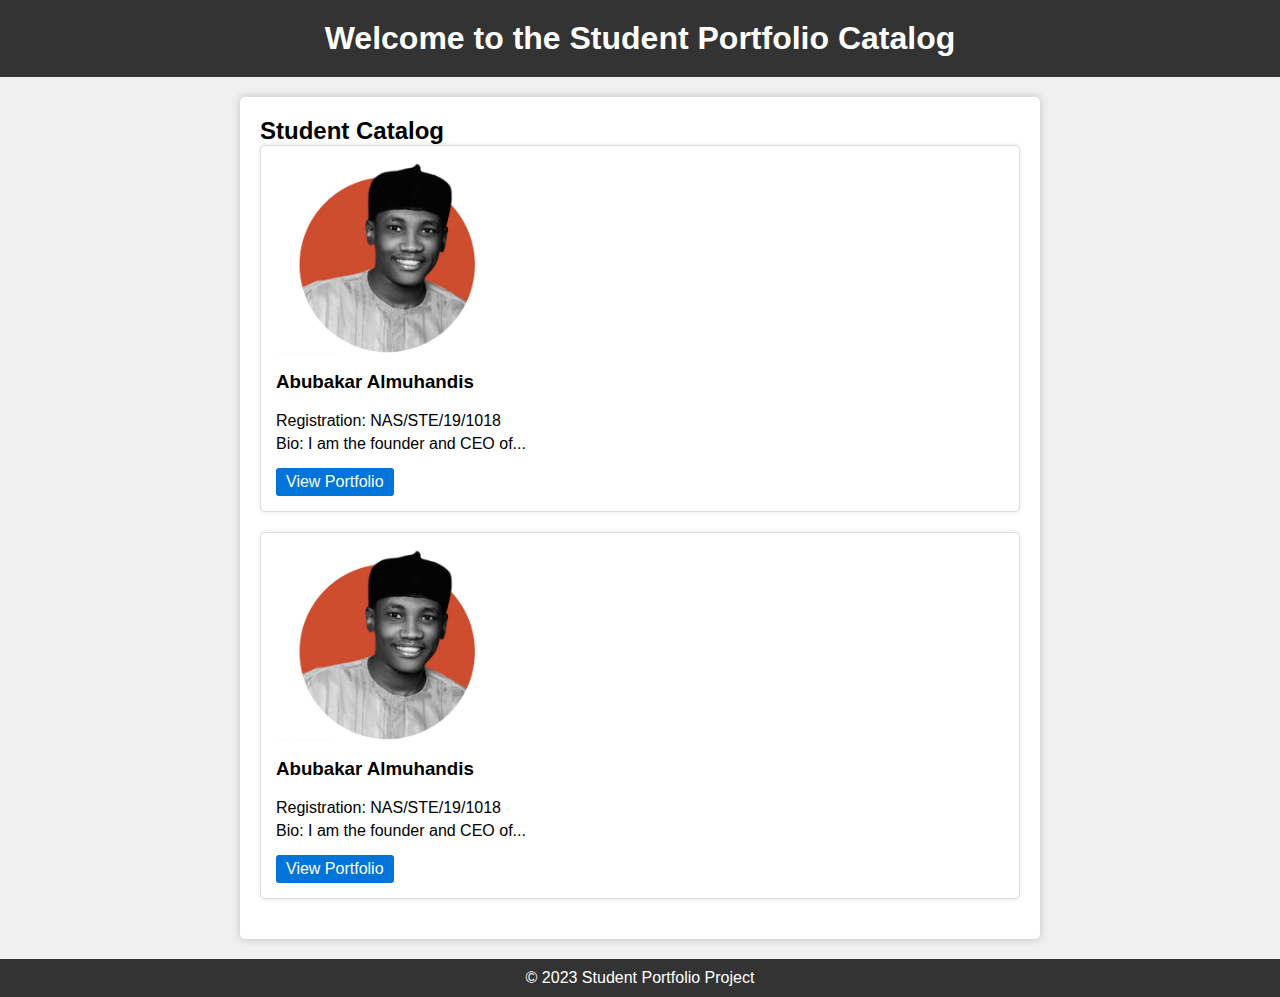
==== index.html @ 24fcf96b "Made the first commit as the lead for this mini-project, created the landing page for the porfolio p" ====
<!DOCTYPE html>
<html lang="en">
<head>
    <meta charset="UTF-8">
    <meta name="viewport" content="width=device-width, initial-scale=1.0">
    <link rel="stylesheet" href="styles.css">
    <title>Student Portfolio Catalog</title>
</head>
<body>
    <header>
        <h1>Welcome to the Student Portfolio Catalog</h1>
    </header>
    <main>
        <section id="student-catalog">
            <h2>Student Catalog</h2>
            <!-- Student 1 -->
            <div class="student-card">
                <img class="image" src="assets/images/almuhandis.jpg" alt="Student 1">
                <h3>Abubakar Almuhandis</h3>
                <p>Registration: NAS/STE/19/1018</p>
                <p>Bio: I am the founder and CEO of...</p>
                <a href="student_profiles/almuhandis.html">View Portfolio</a>
            </div>

             <!-- Student 1 -->
             <div class="student-card">
                <img class="image" src="assets/images/almuhandis.jpg" alt="Student 1">
                <h3>Abubakar Almuhandis</h3>
                <p>Registration: NAS/STE/19/1018</p>
                <p>Bio: I am the founder and CEO of...</p>
                <a href="student_profiles/almuhandis.html">View Portfolio</a>
            </div>

            <!-- Repeat the above student card structure for all 15 students -->
        </section>
    </main>
    <footer>
        <p>&copy; 2023 Student Portfolio Project</p>
    </footer>
</body>
</html>
---- styles.css ----
/* Reset some default styles */
body, h1, h2, ul, p {
    margin: 0;
    padding: 0;
}

/* Set a background color and font styles */
body {
    background-color: #f0f0f0;
    font-family: Arial, sans-serif;
}

/* Style the header */
header {
    background-color: #333;
    color: #fff;
    text-align: center;
    padding: 20px 0;
}

/* Style the main content */
main {
    max-width: 800px;
    margin: 0 auto;
    padding: 20px;
}

/* Style the student catalog section */
#student-catalog {
    background-color: #fff;
    padding: 20px;
    border-radius: 5px;
    box-shadow: 0 0 10px rgba(0, 0, 0, 0.2);
}

/* Style the student cards */
.student-card {
    border: 1px solid #ddd;
    border-radius: 5px;
    padding: 15px;
    margin-bottom: 20px;
    box-shadow: 0 0 5px rgba(0, 0, 0, 0.1);
}

.student-card img {
    max-width: 100%;
    height: auto;
    border-radius: 5px;
}

.student-card h3 {
    margin-top: 10px;
}

.student-card p {
    margin: 5px 0;
}

.student-card a {
    display: inline-block;
    background-color: #0074d9;
    color: #fff;
    padding: 5px 10px;
    text-decoration: none;
    border-radius: 3px;
    margin-top: 10px;
}

.student-card a:hover {
    background-color: #0056b3;
}

footer {
    text-align: center;
    padding: 10px 0;
    background-color: #333;
    color: #fff;
}
.image {
    width: 220px;
    height: auto;
    border-radius: 50%;
}
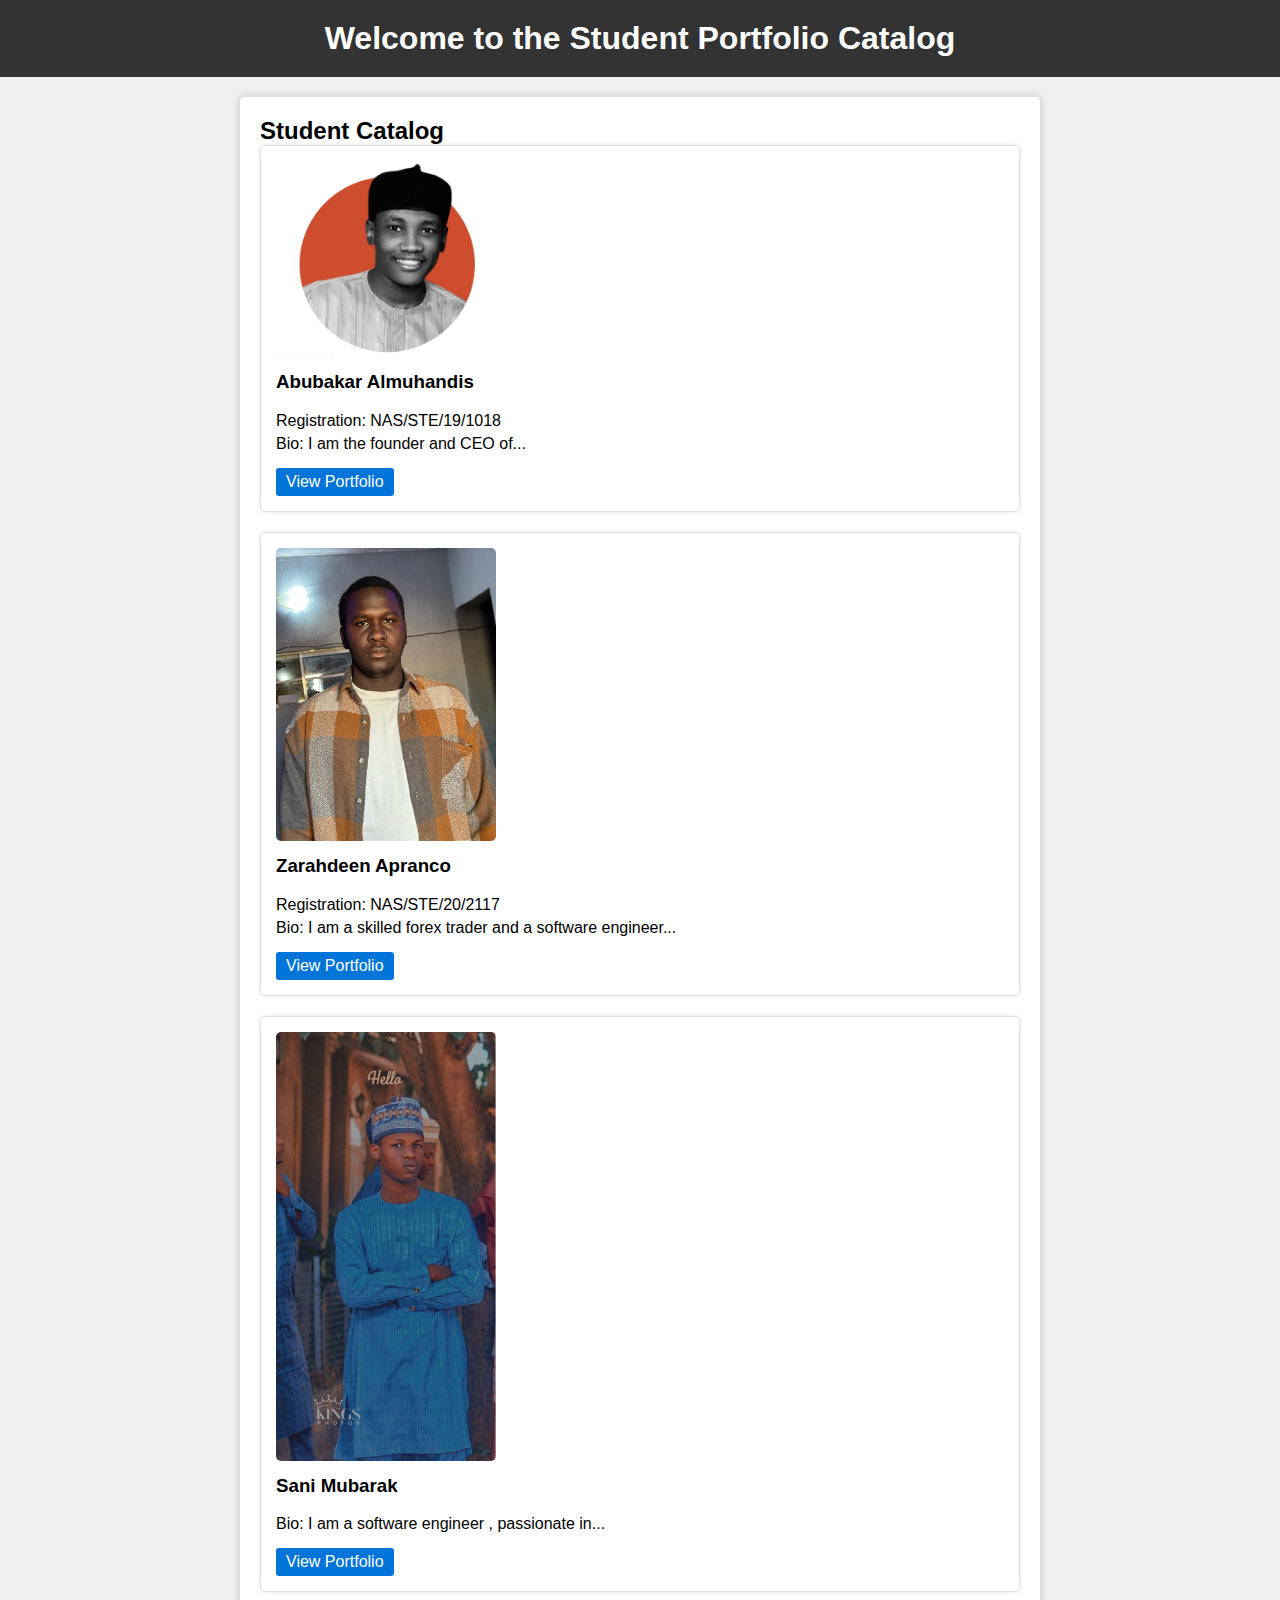
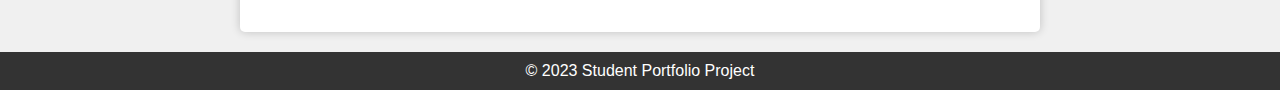
==== commit 03379cb3: "I made modifications to the contributions made by sani and apranco and also updated the landing page" ====
--- a/index.html
+++ b/index.html
@@ -24,12 +24,22 @@
 
              <!-- Student 1 -->
              <div class="student-card">
-                <img class="image" src="assets/images/almuhandis.jpg" alt="Student 1">
-                <h3>Abubakar Almuhandis</h3>
-                <p>Registration: NAS/STE/19/1018</p>
-                <p>Bio: I am the founder and CEO of...</p>
-                <a href="student_profiles/almuhandis.html">View Portfolio</a>
+                <img class="image" src="assets/images/apranco.jpg" alt="Student 2">
+                <h3>Zarahdeen Apranco</h3>
+                <p>Registration: NAS/STE/20/2117</p>
+                <p>Bio: I am a skilled forex trader and a software engineer...</p>
+                <a href="student_profiles/apranco.html">View Portfolio</a>
             </div>
+
+              <!-- Student 1 -->
+              <div class="student-card">
+                <img class="image" src="assets/images/mubarak.jpg" alt="Student 3">
+                <h3>Sani Mubarak</h3>
+                <!-- <p>Registration: NAS/STE/19/1018</p> -->
+                <p>Bio: I am a software engineer , passionate in...</p>
+                <a href="student_profiles/mubarak.html">View Portfolio</a>
+            </div>
+
 
             <!-- Repeat the above student card structure for all 15 students -->
         </section>
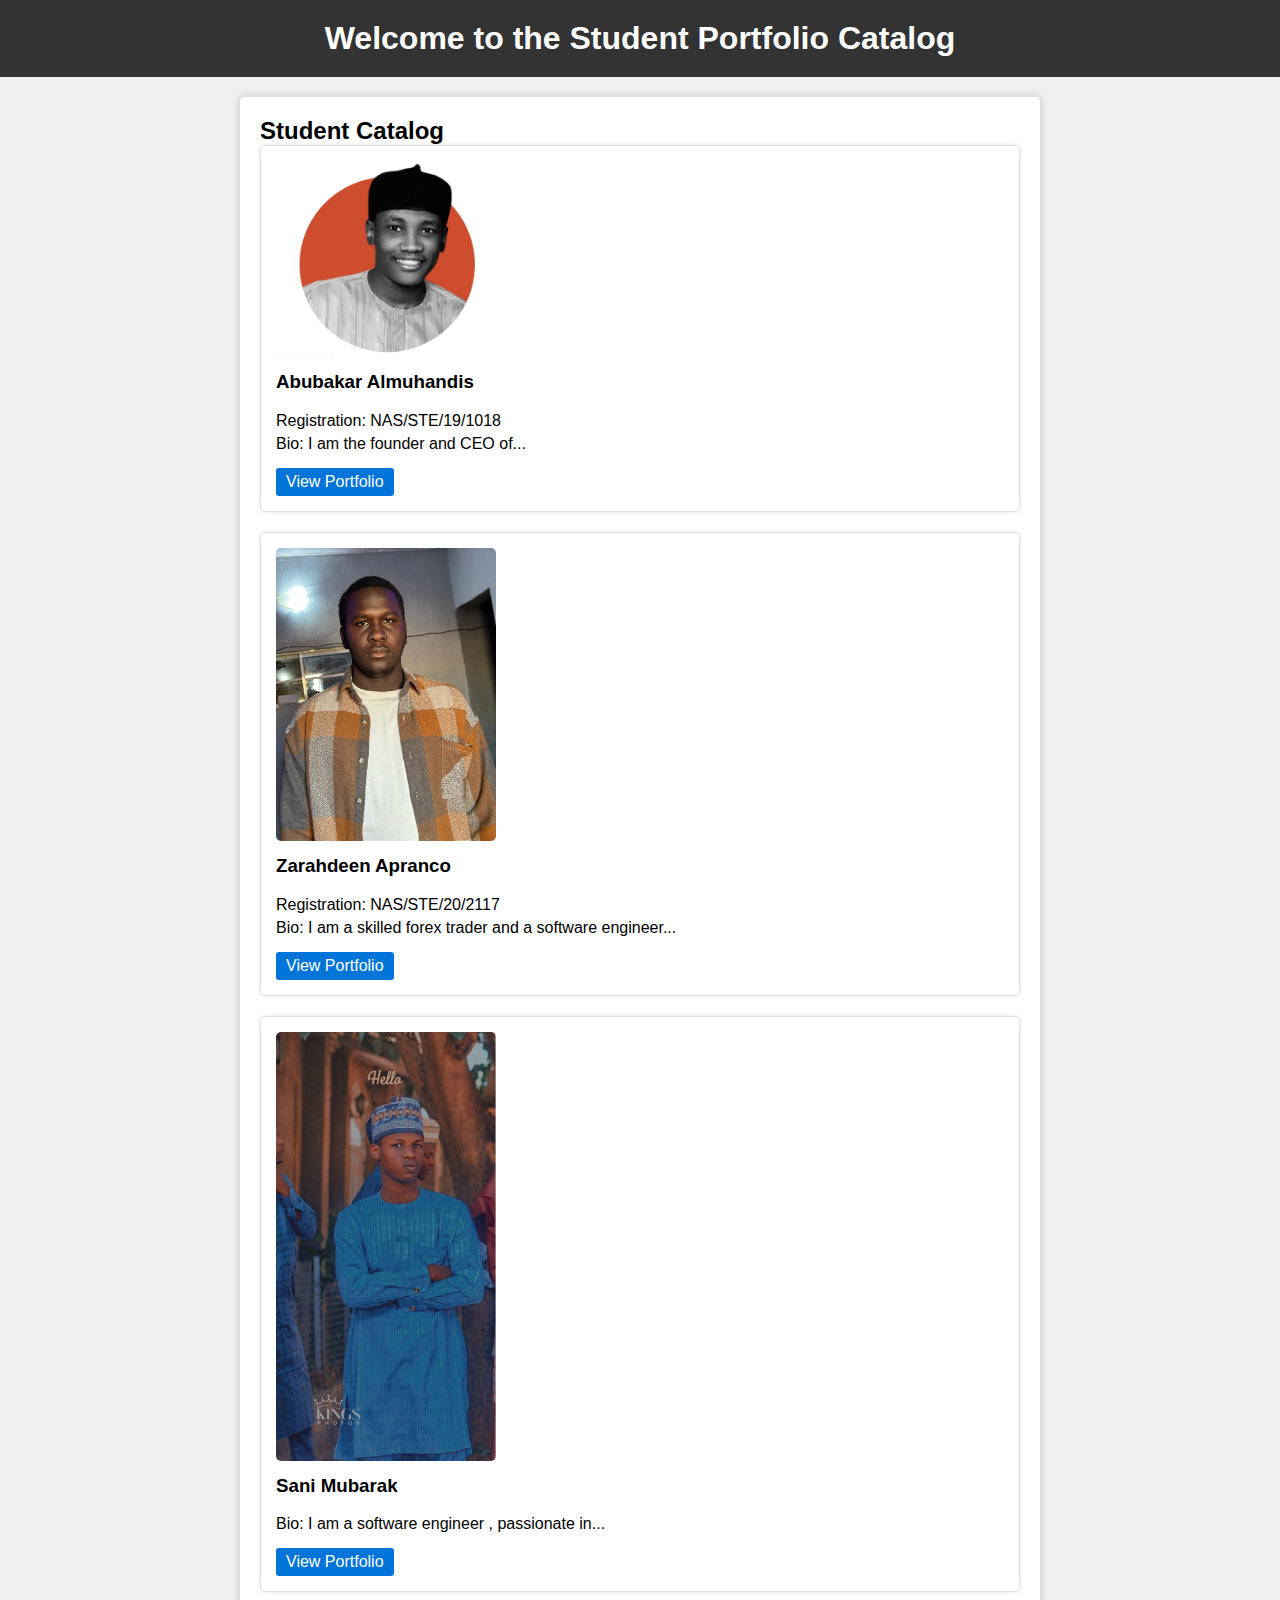
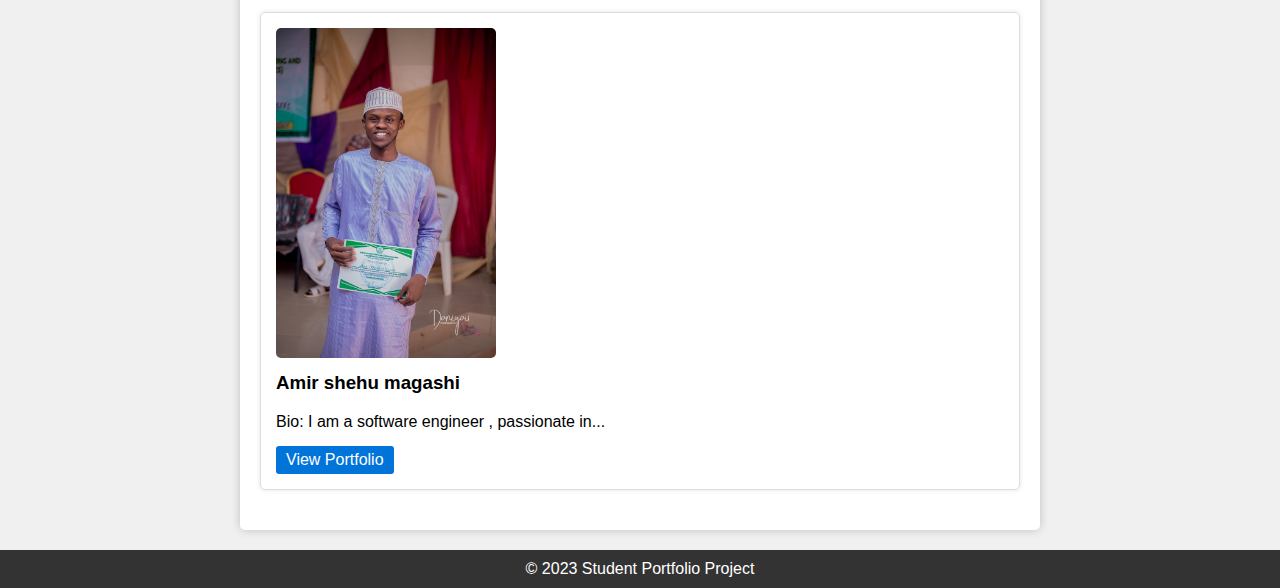
==== commit bd9dad43: "Merge pull request #11 from IAmalmuhandis/magashi-branch" ====
--- a/index.html
+++ b/index.html
@@ -39,6 +39,13 @@
                 <p>Bio: I am a software engineer , passionate in...</p>
                 <a href="student_profiles/mubarak.html">View Portfolio</a>
             </div>
+            <div class="student-card">
+                <img class="image" src="assets/images/magash.jpg" alt="Student 3">
+                <h3>Amir shehu magashi</h3>
+                <!-- <p>Registration: NAS/STE/19/1018</p> -->
+                <p>Bio: I am a software engineer , passionate in...</p>
+                <a href="student_profiles/magashi.html">View Portfolio</a>
+            </div>
 
 
             <!-- Repeat the above student card structure for all 15 students -->
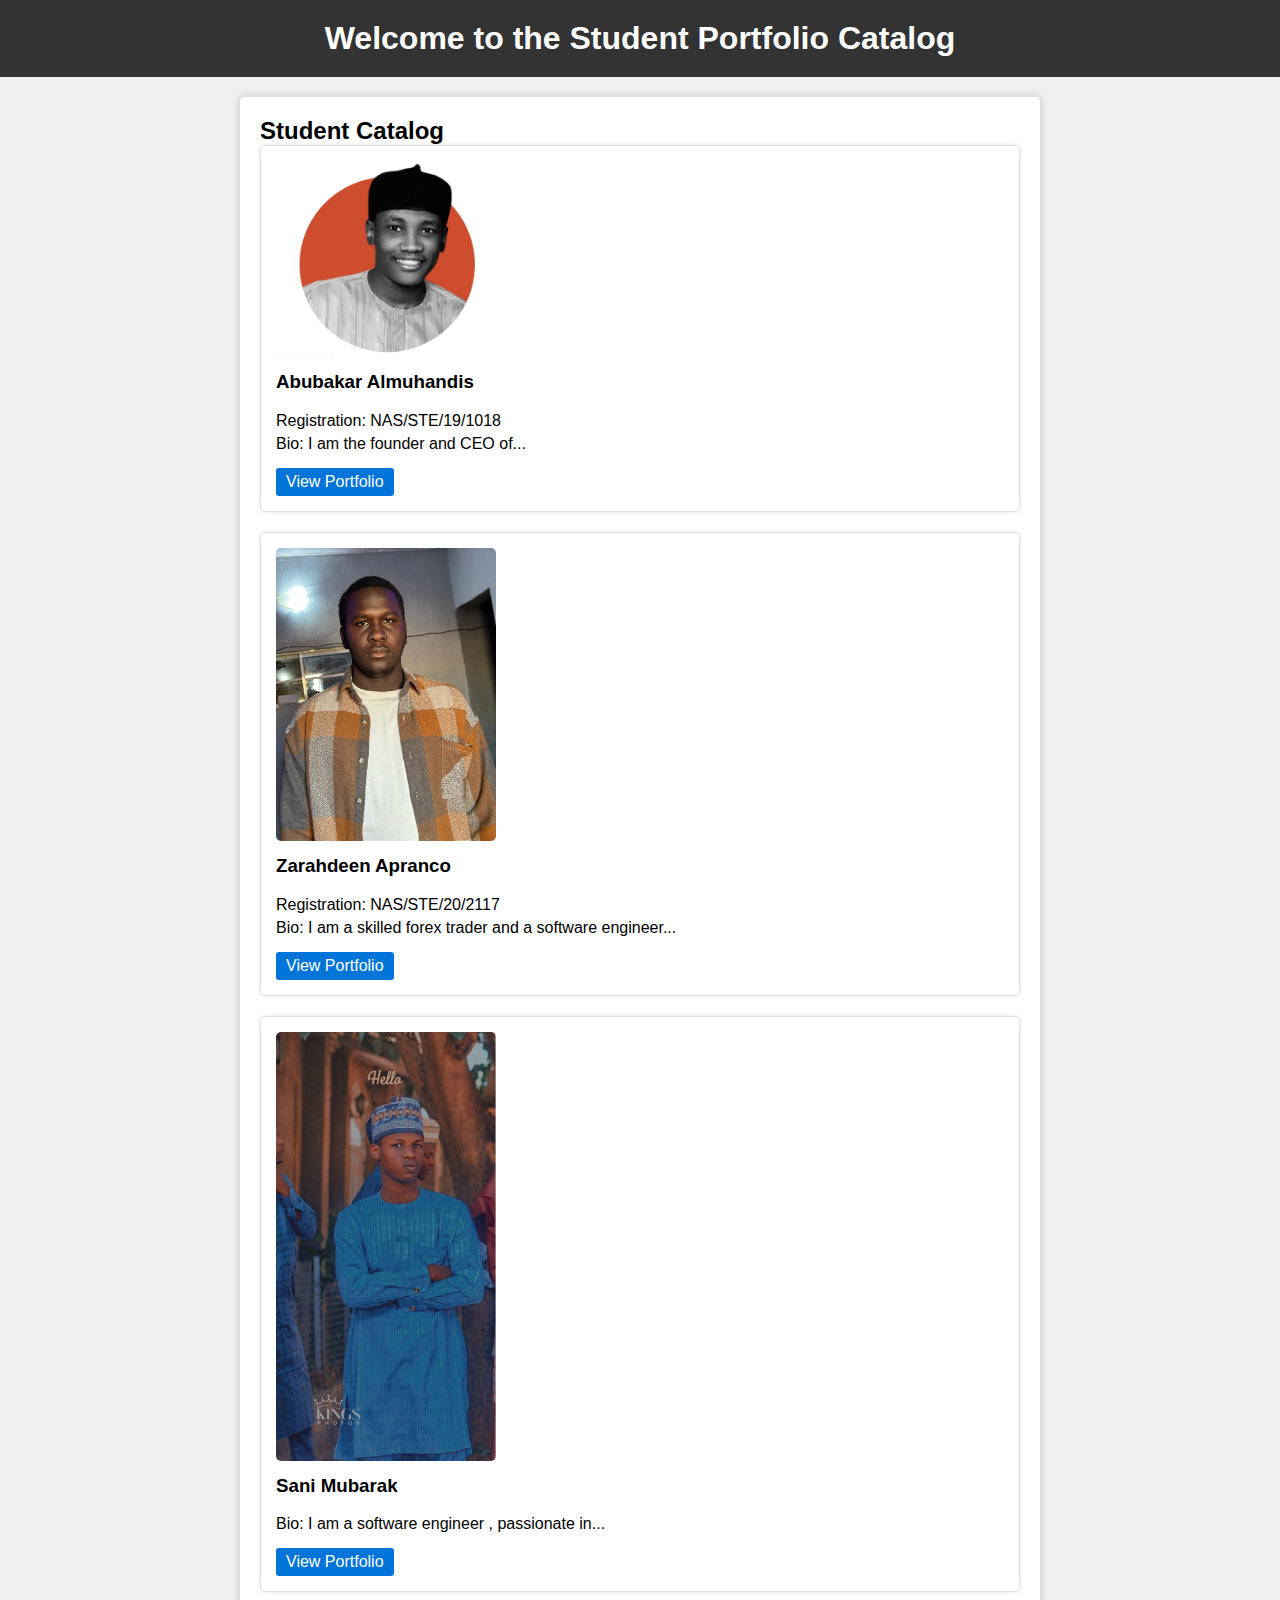
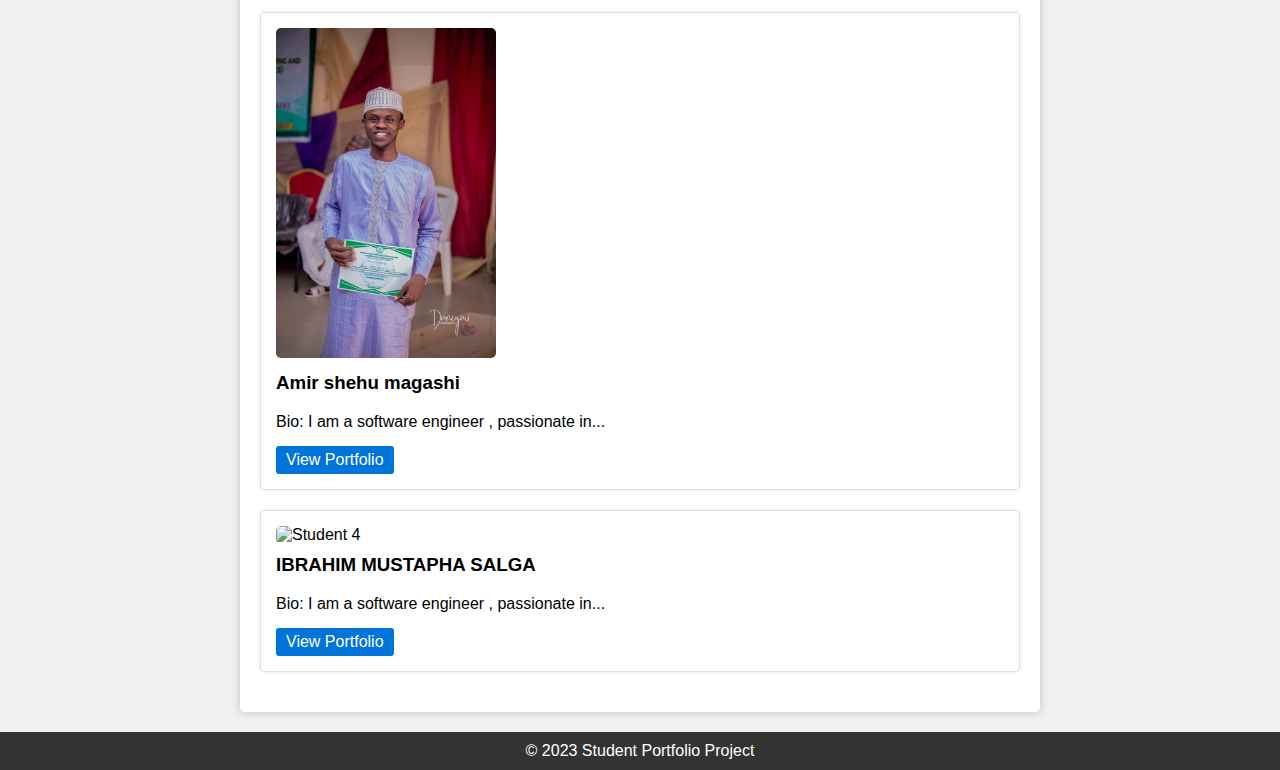
==== commit 30ec762f: "i added my profile page, and updates index.html and README.md" ====
--- a/index.html
+++ b/index.html
@@ -1,58 +1,72 @@
 <!DOCTYPE html>
 <html lang="en">
-<head>
-    <meta charset="UTF-8">
-    <meta name="viewport" content="width=device-width, initial-scale=1.0">
-    <link rel="stylesheet" href="styles.css">
+  <head>
+    <meta charset="UTF-8" />
+    <meta name="viewport" content="width=device-width, initial-scale=1.0" />
+    <link rel="stylesheet" href="styles.css" />
     <title>Student Portfolio Catalog</title>
-</head>
-<body>
+  </head>
+  <body>
     <header>
-        <h1>Welcome to the Student Portfolio Catalog</h1>
+      <h1>Welcome to the Student Portfolio Catalog</h1>
     </header>
     <main>
-        <section id="student-catalog">
-            <h2>Student Catalog</h2>
-            <!-- Student 1 -->
-            <div class="student-card">
-                <img class="image" src="assets/images/almuhandis.jpg" alt="Student 1">
-                <h3>Abubakar Almuhandis</h3>
-                <p>Registration: NAS/STE/19/1018</p>
-                <p>Bio: I am the founder and CEO of...</p>
-                <a href="student_profiles/almuhandis.html">View Portfolio</a>
-            </div>
+      <section id="student-catalog">
+        <h2>Student Catalog</h2>
+        <!-- Student 1 -->
+        <div class="student-card">
+          <img
+            class="image"
+            src="assets/images/almuhandis.jpg"
+            alt="Student 1"
+          />
+          <h3>Abubakar Almuhandis</h3>
+          <p>Registration: NAS/STE/19/1018</p>
+          <p>Bio: I am the founder and CEO of...</p>
+          <a href="student_profiles/almuhandis.html">View Portfolio</a>
+        </div>
 
-             <!-- Student 1 -->
-             <div class="student-card">
-                <img class="image" src="assets/images/apranco.jpg" alt="Student 2">
-                <h3>Zarahdeen Apranco</h3>
-                <p>Registration: NAS/STE/20/2117</p>
-                <p>Bio: I am a skilled forex trader and a software engineer...</p>
-                <a href="student_profiles/apranco.html">View Portfolio</a>
-            </div>
+        <!-- Student 1 -->
+        <div class="student-card">
+          <img class="image" src="assets/images/apranco.jpg" alt="Student 2" />
+          <h3>Zarahdeen Apranco</h3>
+          <p>Registration: NAS/STE/20/2117</p>
+          <p>Bio: I am a skilled forex trader and a software engineer...</p>
+          <a href="student_profiles/apranco.html">View Portfolio</a>
+        </div>
 
-              <!-- Student 1 -->
-              <div class="student-card">
-                <img class="image" src="assets/images/mubarak.jpg" alt="Student 3">
-                <h3>Sani Mubarak</h3>
-                <!-- <p>Registration: NAS/STE/19/1018</p> -->
-                <p>Bio: I am a software engineer , passionate in...</p>
-                <a href="student_profiles/mubarak.html">View Portfolio</a>
-            </div>
-            <div class="student-card">
-                <img class="image" src="assets/images/magash.jpg" alt="Student 3">
-                <h3>Amir shehu magashi</h3>
-                <!-- <p>Registration: NAS/STE/19/1018</p> -->
-                <p>Bio: I am a software engineer , passionate in...</p>
-                <a href="student_profiles/magashi.html">View Portfolio</a>
-            </div>
+        <!-- Student 1 -->
+        <div class="student-card">
+          <img class="image" src="assets/images/mubarak.jpg" alt="Student 3" />
+          <h3>Sani Mubarak</h3>
+          <!-- <p>Registration: NAS/STE/19/1018</p> -->
+          <p>Bio: I am a software engineer , passionate in...</p>
+          <a href="student_profiles/mubarak.html">View Portfolio</a>
+        </div>
+        <div class="student-card">
+          <img class="image" src="assets/images/magash.jpg" alt="Student 3" />
+          <h3>Amir shehu magashi</h3>
+          <!-- <p>Registration: NAS/STE/19/1018</p> -->
+          <p>Bio: I am a software engineer , passionate in...</p>
+          <a href="student_profiles/magashi.html">View Portfolio</a>
+        </div>
+        <div class="student-card">
+          <img
+            class="image"
+            src="assets/images/InyassalgaD.jpeg"
+            alt="Student 4"
+          />
+          <h3>IBRAHIM MUSTAPHA SALGA</h3>
+          <!-- <p>Registration: NAS/STE/19/1081</p> -->
+          <p>Bio: I am a software engineer , passionate in...</p>
+          <a href="student_profiles/salga.html">View Portfolio</a>
+        </div>
 
-
-            <!-- Repeat the above student card structure for all 15 students -->
-        </section>
+        <!-- Repeat the above student card structure for all 15 students -->
+      </section>
     </main>
     <footer>
-        <p>&copy; 2023 Student Portfolio Project</p>
+      <p>&copy; 2023 Student Portfolio Project</p>
     </footer>
-</body>
+  </body>
 </html>
